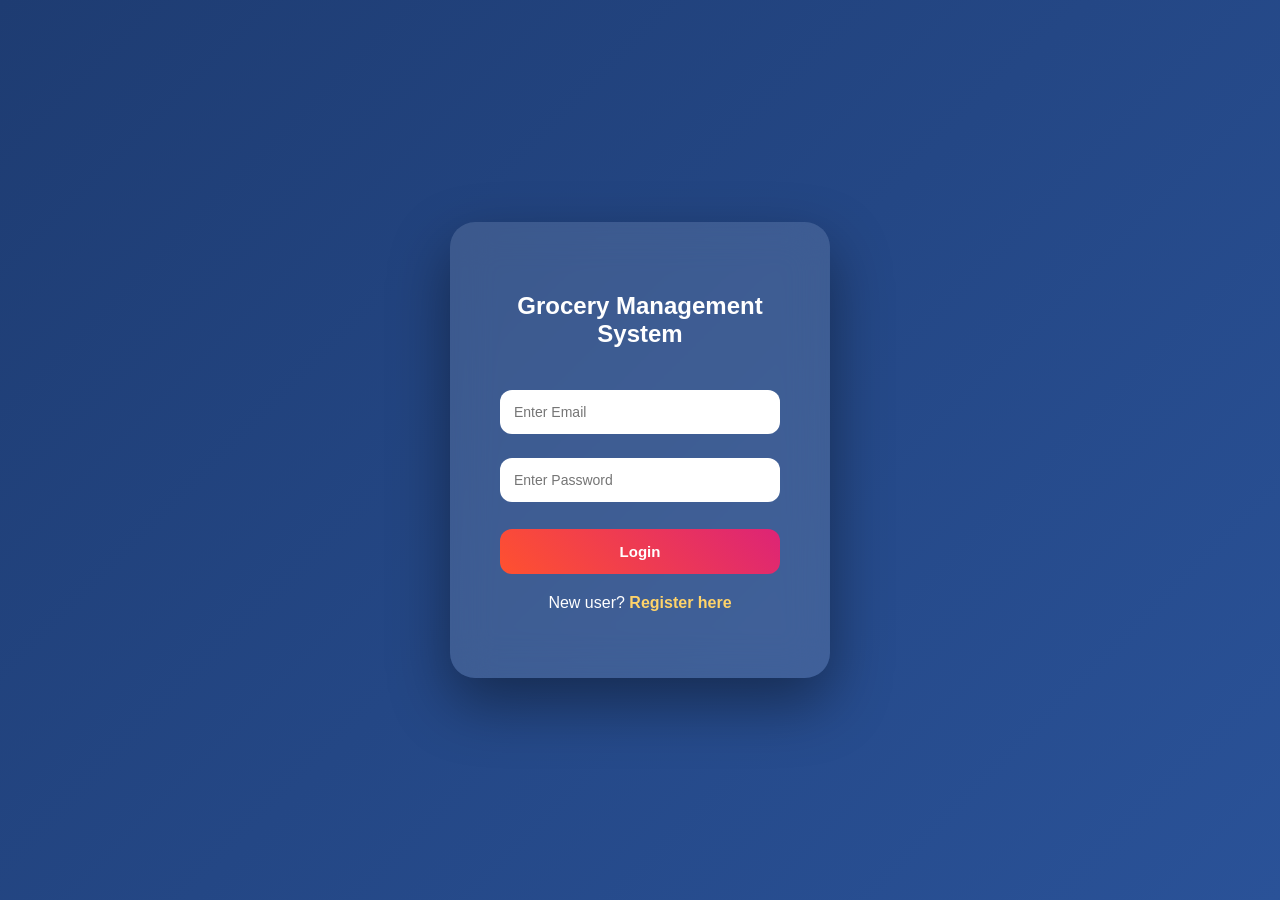
==== frontend/admin.html @ 13d4b8ff "Initial commit - Grocery SaaS with role-based auth and dashboard" ====
<!DOCTYPE html>
<html>
<head>
    <title>Admin Dashboard</title>
    <link rel="stylesheet" href="dashboard.css">
</head>
<body>

<div class="dashboard">

    <div class="sidebar">
    <h2 onclick="loadAdminDashboard()" style="cursor:pointer;">
        Admin Panel
    </h2>

    <button onclick="loadAdminDashboard()">🏠 Dashboard</button>
    <button onclick="loadProducts()">📦 View Products</button>
    <button onclick="showAddProductForm()">➕ Add Product</button>
    <button onclick="showUpdateProductForm()">✏ Update Product</button>
    <button onclick="loadOrders()">🧾 All Orders</button>
    <button onclick="logout()">🚪 Logout</button>
</div>

    <div class="content" id="contentArea">
    </div>

</div>

<script src="dashboard.js"></script>
<script>
    document.addEventListener("DOMContentLoaded", function () {
        protectRoute("ADMIN");
        loadAdminDashboard();
    });
</script>

</body>
</html>
---- frontend/dashboard.css ----
/* ===============================
   GLOBAL RESET
================================ */

* {
    box-sizing: border-box;
}

body {
    margin: 0;
    font-family: 'Poppins', sans-serif;
    min-height: 100vh;
    color: #fff;
}

/* ===============================
   ANIMATED GRADIENT BACKGROUND
================================ */

@keyframes gradientMove {
    0% { background-position: 0% 50%; }
    50% { background-position: 100% 50%; }
    100% { background-position: 0% 50%; }
}

/* ===============================
   LOGIN PAGE STYLING
================================ */

.login-page {
    background: linear-gradient(135deg, #1e3c72, #2a5298);
    display: flex;
    justify-content: center;
    align-items: center;
    height: 100vh;
}

/* Glass Login Card */

.login-card {
    background: rgba(255, 255, 255, 0.12);
    backdrop-filter: blur(20px);
    padding: 50px;
    border-radius: 25px;
    width: 380px;
    text-align: center;
    box-shadow: 0 25px 60px rgba(0, 0, 0, 0.4);
    color: white;
    animation: fadeIn 0.6s ease;
}

.login-card h2 {
    margin-bottom: 30px;
    font-weight: 600;
}

.login-card input {
    width: 100%;
    padding: 14px;
    margin: 12px 0;
    border-radius: 12px;
    border: none;
    outline: none;
    font-size: 14px;
}

.login-card button {
    width: 100%;
    padding: 14px;
    margin-top: 15px;
    border-radius: 12px;
    border: none;
    font-weight: bold;
    font-size: 15px;
    background: linear-gradient(45deg, #ff512f, #dd2476);
    color: white;
    cursor: pointer;
    transition: 0.3s;
}

.login-card button:hover {
    transform: translateY(-3px);
    box-shadow: 0 10px 25px rgba(0,0,0,0.4);
}

.login-card a {
    color: #ffd369;
    text-decoration: none;
    font-weight: bold;
}

.login-card a:hover {
    text-decoration: underline;
}

/* ===============================
   DASHBOARD LAYOUT
================================ */

.dashboard {
    display: flex;
    min-height: 100vh;
    background: linear-gradient(135deg, #ff9a9e, #a18cd1);
    background-size: 400% 400%;
    animation: gradientMove 12s ease infinite;
}

/* ===============================
   SIDEBAR
================================ */

.sidebar {
    width: 260px;
    padding: 30px 20px;
    background: linear-gradient(180deg, #667eea, #764ba2);
    display: flex;
    flex-direction: column;
    color: white;
    box-shadow: 5px 0 25px rgba(0,0,0,0.2);
}

.sidebar h2 {
    text-align: center;
    margin-bottom: 40px;
}

.sidebar button {
    background: linear-gradient(45deg, #ff758c, #ff7eb3);
    margin-bottom: 15px;
    padding: 12px;
    border-radius: 12px;
    border: none;
    font-weight: bold;
    transition: all 0.3s ease;
}

.sidebar button:hover {
    transform: scale(1.05);
    box-shadow: 0 10px 20px rgba(0,0,0,0.2);
}

/* ===============================
   CONTENT AREA
================================ */

.content {
    flex: 1;
    padding: 40px;
    backdrop-filter: blur(6px);
}

/* ===============================
   COLORFUL CARDS
================================ */

.card {
    padding: 25px;
    border-radius: 20px;
    margin-bottom: 25px;
    background: rgba(255,255,255,0.15);
    backdrop-filter: blur(15px);
    color: white;
    box-shadow: 0 15px 35px rgba(0,0,0,0.2);
    transition: all 0.4s ease;
}

.card:nth-child(2) {
    background: linear-gradient(135deg, #fa709a, #fee140);
}

.card:nth-child(3) {
    background: linear-gradient(135deg, #30cfd0, #330867);
}

.card:hover {
    transform: translateY(-8px) scale(1.02);
}

/* ===============================
   LIST ITEMS
================================ */

ul {
    list-style: none;
    padding: 0;
}

li {
    padding: 12px;
    border-radius: 12px;
    margin-bottom: 10px;
    background: rgba(255,255,255,0.2);
    backdrop-filter: blur(5px);
    display: flex;
    justify-content: space-between;
    align-items: center;
}

/* ===============================
   BUTTONS
================================ */

button {
    padding: 8px 14px;
    border-radius: 10px;
    border: none;
    font-weight: bold;
    cursor: pointer;
    transition: all 0.3s ease;
}

button:hover {
    transform: translateY(-3px);
}

/* Delete button */

.delete-btn {
    background: linear-gradient(45deg, #ff416c, #ff4b2b);
}

.delete-btn:hover {
    box-shadow: 0 5px 15px rgba(0,0,0,0.3);
}

/* ===============================
   INPUTS
================================ */

.content input {
    padding: 10px;
    border-radius: 10px;
    border: none;
    margin-bottom: 12px;
    width: 100%;
}

/* ===============================
   MODAL
================================ */

.modal {
    display: none;
    position: fixed;
    inset: 0;
    background: rgba(0,0,0,0.6);
    justify-content: center;
    align-items: center;
}

.modal-content {
    background: linear-gradient(135deg, #667eea, #764ba2);
    padding: 30px;
    border-radius: 20px;
    width: 320px;
    text-align: center;
    color: white;
    animation: fadeIn 0.4s ease;
}

.modal-actions {
    margin-top: 20px;
    display: flex;
    justify-content: space-between;
}

/* ===============================
   ANIMATION
================================ */

@keyframes fadeIn {
    from { opacity: 0; transform: translateY(20px); }
    to { opacity: 1; transform: translateY(0); }
}

/* ===============================
   RESPONSIVE DESIGN
================================ */

@media (max-width: 768px) {

    .dashboard {
        flex-direction: column;
    }

    .sidebar {
        width: 100%;
        flex-direction: row;
        overflow-x: auto;
        justify-content: space-around;
    }

    .sidebar button {
        flex: 1;
        font-size: 12px;
        margin: 5px;
    }

    .content {
        padding: 20px;
    }
}
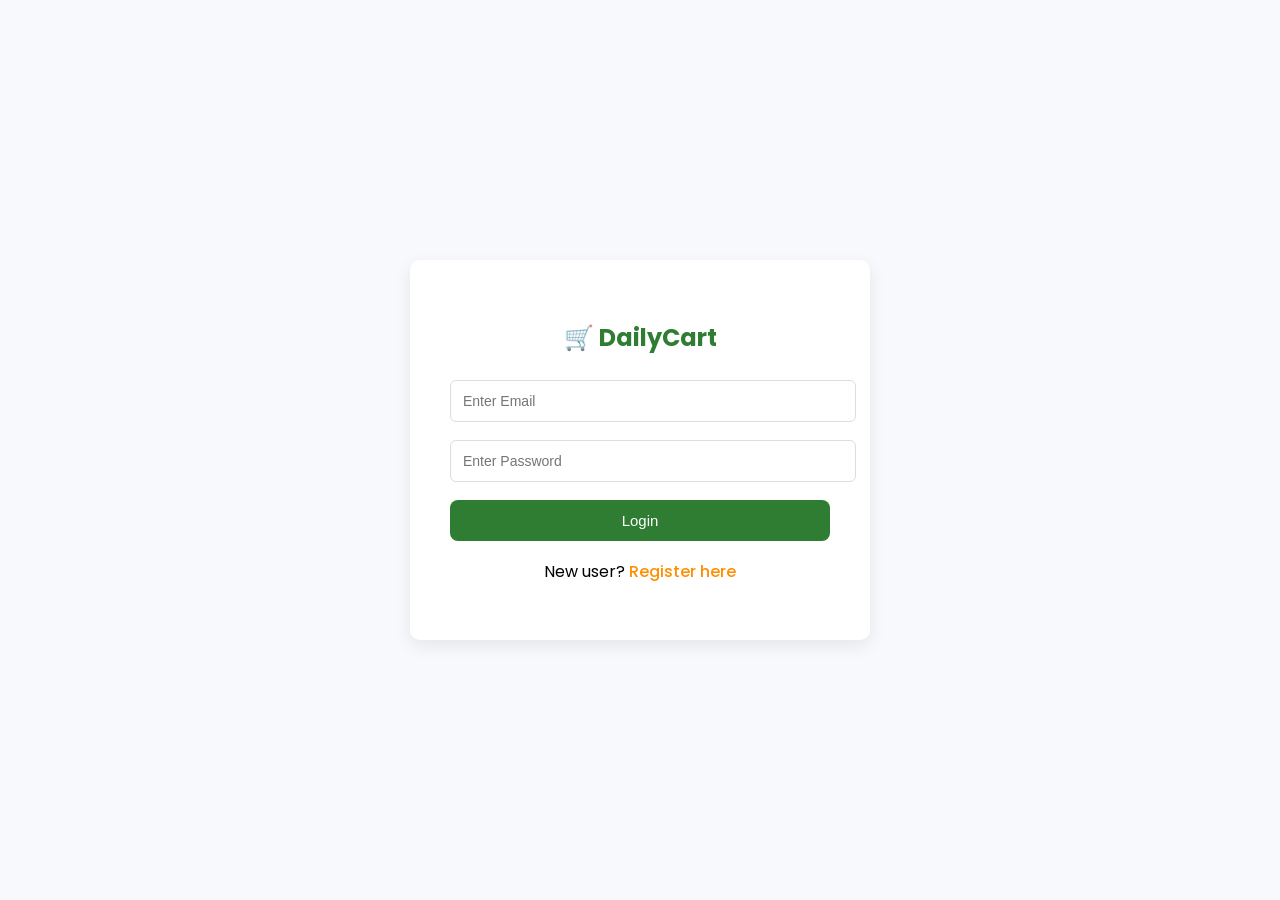
==== commit 31b4dddc: "Updated grocery project" ====
--- a/frontend/admin.html
+++ b/frontend/admin.html
@@ -1,37 +1,110 @@
 <!DOCTYPE html>
 <html>
 <head>
-    <title>Admin Dashboard</title>
-    <link rel="stylesheet" href="dashboard.css">
+<title>DailyCart Admin</title>
+
+<link rel="stylesheet" href="dashboard.css">
+
+<style>
+
+.header{
+display:flex;
+justify-content:space-between;
+align-items:center;
+margin-bottom:30px;
+}
+
+.stats{
+display:grid;
+grid-template-columns:repeat(auto-fit,minmax(200px,1fr));
+gap:20px;
+margin-bottom:30px;
+}
+
+.stat-card{
+background:white;
+padding:25px;
+border-radius:10px;
+box-shadow:0 4px 12px rgba(0,0,0,0.06);
+text-align:center;
+}
+
+.stat-card h2{
+margin-bottom:10px;
+color:#2e7d32;
+}
+
+.section{
+background:white;
+padding:25px;
+border-radius:10px;
+box-shadow:0 4px 12px rgba(0,0,0,0.06);
+margin-bottom:20px;
+}
+
+.badge{
+padding:4px 10px;
+border-radius:6px;
+font-size:12px;
+color:white;
+}
+
+.badge-delivered{
+background:#2e7d32;
+}
+
+.badge-placed{
+background:#ff8f00;
+}
+
+.badge-cancelled{
+background:#e53935;
+}
+
+</style>
+
 </head>
+
 <body>
 
 <div class="dashboard">
 
-    <div class="sidebar">
-    <h2 onclick="loadAdminDashboard()" style="cursor:pointer;">
-        Admin Panel
-    </h2>
+<div class="header">
 
-    <button onclick="loadAdminDashboard()">🏠 Dashboard</button>
-    <button onclick="loadProducts()">📦 View Products</button>
-    <button onclick="showAddProductForm()">➕ Add Product</button>
-    <button onclick="showUpdateProductForm()">✏ Update Product</button>
-    <button onclick="loadOrders()">🧾 All Orders</button>
-    <button onclick="logout()">🚪 Logout</button>
+<div class="logo">
+🛒 DailyCart Admin
 </div>
 
-    <div class="content" id="contentArea">
-    </div>
+<div class="nav-buttons">
+
+<button onclick="loadAdminDashboard()">🏠 Dashboard</button>
+
+<button onclick="loadProducts()">📦 Products</button>
+
+<button onclick="showAddProductForm()">➕ Add Product</button>
+
+<button onclick="showUpdateProductForm()">✏ Update Product</button>
+
+<button onclick="loadOrders()">🧾 Orders</button>
+
+<button onclick="logout()">🚪 Logout</button>
+
+</div>
+
+</div>
+
+<div class="content" id="contentArea">
+</div>
 
 </div>
 
 <script src="dashboard.js"></script>
+
 <script>
-    document.addEventListener("DOMContentLoaded", function () {
-        protectRoute("ADMIN");
-        loadAdminDashboard();
-    });
+document.addEventListener("DOMContentLoaded", function () {
+    protectRoute("ADMIN");
+    loadAdminDashboard();
+});
 </script>
 
 </body>
--- a/frontend/dashboard.css
+++ b/frontend/dashboard.css
@@ -1,302 +1,460 @@
-/* ===============================
-   GLOBAL RESET
-================================ */
-
-* {
-    box-sizing: border-box;
-}
-
-body {
-    margin: 0;
-    font-family: 'Poppins', sans-serif;
-    min-height: 100vh;
-    color: #fff;
-}
-
-/* ===============================
-   ANIMATED GRADIENT BACKGROUND
-================================ */
-
-@keyframes gradientMove {
-    0% { background-position: 0% 50%; }
-    50% { background-position: 100% 50%; }
-    100% { background-position: 0% 50%; }
-}
-
-/* ===============================
-   LOGIN PAGE STYLING
-================================ */
-
-.login-page {
-    background: linear-gradient(135deg, #1e3c72, #2a5298);
-    display: flex;
-    justify-content: center;
-    align-items: center;
-    height: 100vh;
-}
-
-/* Glass Login Card */
-
-.login-card {
-    background: rgba(255, 255, 255, 0.12);
-    backdrop-filter: blur(20px);
-    padding: 50px;
-    border-radius: 25px;
-    width: 380px;
-    text-align: center;
-    box-shadow: 0 25px 60px rgba(0, 0, 0, 0.4);
-    color: white;
-    animation: fadeIn 0.6s ease;
-}
-
-.login-card h2 {
-    margin-bottom: 30px;
-    font-weight: 600;
-}
-
-.login-card input {
-    width: 100%;
-    padding: 14px;
-    margin: 12px 0;
-    border-radius: 12px;
-    border: none;
-    outline: none;
-    font-size: 14px;
-}
-
-.login-card button {
-    width: 100%;
-    padding: 14px;
-    margin-top: 15px;
-    border-radius: 12px;
-    border: none;
-    font-weight: bold;
-    font-size: 15px;
-    background: linear-gradient(45deg, #ff512f, #dd2476);
-    color: white;
-    cursor: pointer;
-    transition: 0.3s;
-}
-
-.login-card button:hover {
-    transform: translateY(-3px);
-    box-shadow: 0 10px 25px rgba(0,0,0,0.4);
-}
-
-.login-card a {
-    color: #ffd369;
-    text-decoration: none;
-    font-weight: bold;
-}
-
-.login-card a:hover {
-    text-decoration: underline;
-}
-
-/* ===============================
-   DASHBOARD LAYOUT
-================================ */
-
-.dashboard {
-    display: flex;
-    min-height: 100vh;
-    background: linear-gradient(135deg, #ff9a9e, #a18cd1);
-    background-size: 400% 400%;
-    animation: gradientMove 12s ease infinite;
-}
-
-/* ===============================
-   SIDEBAR
-================================ */
-
-.sidebar {
-    width: 260px;
-    padding: 30px 20px;
-    background: linear-gradient(180deg, #667eea, #764ba2);
-    display: flex;
-    flex-direction: column;
-    color: white;
-    box-shadow: 5px 0 25px rgba(0,0,0,0.2);
-}
-
-.sidebar h2 {
-    text-align: center;
-    margin-bottom: 40px;
-}
-
-.sidebar button {
-    background: linear-gradient(45deg, #ff758c, #ff7eb3);
-    margin-bottom: 15px;
-    padding: 12px;
-    border-radius: 12px;
-    border: none;
-    font-weight: bold;
-    transition: all 0.3s ease;
-}
-
-.sidebar button:hover {
-    transform: scale(1.05);
-    box-shadow: 0 10px 20px rgba(0,0,0,0.2);
-}
-
-/* ===============================
-   CONTENT AREA
-================================ */
-
-.content {
-    flex: 1;
-    padding: 40px;
-    backdrop-filter: blur(6px);
-}
-
-/* ===============================
-   COLORFUL CARDS
-================================ */
-
-.card {
-    padding: 25px;
-    border-radius: 20px;
-    margin-bottom: 25px;
-    background: rgba(255,255,255,0.15);
-    backdrop-filter: blur(15px);
-    color: white;
-    box-shadow: 0 15px 35px rgba(0,0,0,0.2);
-    transition: all 0.4s ease;
-}
-
-.card:nth-child(2) {
-    background: linear-gradient(135deg, #fa709a, #fee140);
-}
-
-.card:nth-child(3) {
-    background: linear-gradient(135deg, #30cfd0, #330867);
-}
-
-.card:hover {
-    transform: translateY(-8px) scale(1.02);
-}
-
-/* ===============================
-   LIST ITEMS
-================================ */
-
-ul {
-    list-style: none;
-    padding: 0;
-}
-
-li {
-    padding: 12px;
-    border-radius: 12px;
-    margin-bottom: 10px;
-    background: rgba(255,255,255,0.2);
-    backdrop-filter: blur(5px);
-    display: flex;
-    justify-content: space-between;
-    align-items: center;
-}
-
-/* ===============================
-   BUTTONS
-================================ */
-
-button {
-    padding: 8px 14px;
-    border-radius: 10px;
-    border: none;
-    font-weight: bold;
-    cursor: pointer;
-    transition: all 0.3s ease;
-}
-
-button:hover {
-    transform: translateY(-3px);
-}
-
-/* Delete button */
-
-.delete-btn {
-    background: linear-gradient(45deg, #ff416c, #ff4b2b);
-}
-
-.delete-btn:hover {
-    box-shadow: 0 5px 15px rgba(0,0,0,0.3);
-}
-
-/* ===============================
-   INPUTS
-================================ */
-
-.content input {
-    padding: 10px;
-    border-radius: 10px;
-    border: none;
-    margin-bottom: 12px;
-    width: 100%;
-}
-
-/* ===============================
-   MODAL
-================================ */
-
-.modal {
-    display: none;
-    position: fixed;
-    inset: 0;
-    background: rgba(0,0,0,0.6);
-    justify-content: center;
-    align-items: center;
-}
-
-.modal-content {
-    background: linear-gradient(135deg, #667eea, #764ba2);
-    padding: 30px;
-    border-radius: 20px;
-    width: 320px;
-    text-align: center;
-    color: white;
-    animation: fadeIn 0.4s ease;
-}
-
-.modal-actions {
-    margin-top: 20px;
-    display: flex;
-    justify-content: space-between;
-}
-
-/* ===============================
-   ANIMATION
-================================ */
-
-@keyframes fadeIn {
-    from { opacity: 0; transform: translateY(20px); }
-    to { opacity: 1; transform: translateY(0); }
-}
-
-/* ===============================
-   RESPONSIVE DESIGN
-================================ */
-
-@media (max-width: 768px) {
-
-    .dashboard {
-        flex-direction: column;
-    }
-
-    .sidebar {
-        width: 100%;
-        flex-direction: row;
-        overflow-x: auto;
-        justify-content: space-around;
-    }
-
-    .sidebar button {
-        flex: 1;
-        font-size: 12px;
-        margin: 5px;
-    }
-
-    .content {
-        padding: 20px;
-    }
+/* ===== GLOBAL ===== */
+
+*{
+box-sizing:border-box;
+margin:0;
+padding:0;
+}
+
+body{
+font-family:Poppins, sans-serif;
+background:#f4f6f8;
+color:#333;
+}
+
+/* ===== HEADER / NAVBAR ===== */
+
+.header{
+display:flex;
+justify-content:space-between;
+align-items:center;
+padding:20px 40px;
+background:white;
+box-shadow:0 3px 12px rgba(0,0,0,0.05);
+margin-bottom:20px;
+}
+
+.logo{
+font-size:22px;
+font-weight:600;
+color:#2e7d32;
+}
+
+/* ===== NAV BUTTONS ===== */
+
+.nav-buttons{
+display:flex;
+flex-wrap:wrap;
+gap:10px;
+margin-top:10px;
+}
+
+.nav-buttons button{
+padding:10px 16px;
+border-radius:8px;
+border:none;
+background:#f1f3f6;
+cursor:pointer;
+transition:all .25s ease;
+font-size:14px;
+}
+
+.nav-buttons button:hover{
+background:#e8f5e9;
+color:#2e7d32;
+transform:translateY(-2px);
+box-shadow:0 4px 10px rgba(0,0,0,0.1);
+}
+
+/* logout */
+
+.nav-buttons button:last-child{
+background:#ffebee;
+color:#c62828;
+}
+
+.nav-buttons button:last-child:hover{
+background:#ffcdd2;
+}
+
+/* ===== CONTENT AREA ===== */
+
+.content{
+max-width:1200px;
+margin:auto;
+padding:20px;
+display:block;   /* keeps content from centering vertically */
+}
+
+/* ===== STATS CARDS ===== */
+
+.stats{
+display:grid;
+grid-template-columns:repeat(auto-fit,minmax(250px,1fr));
+gap:20px;
+margin:30px 0;
+}
+
+.stat-card{
+background:white;
+padding:25px;
+border-radius:12px;
+box-shadow:0 6px 16px rgba(0,0,0,0.05);
+text-align:center;
+transition:.3s;
+}
+
+.stat-card:hover{
+transform:translateY(-6px);
+box-shadow:0 10px 25px rgba(0,0,0,0.12);
+}
+
+.stat-card h2{
+color:#2e7d32;
+margin-bottom:10px;
+}
+
+/* ===== SECTION BLOCK ===== */
+
+.section{
+background:white;
+padding:25px;
+border-radius:12px;
+box-shadow:0 4px 12px rgba(0,0,0,0.05);
+margin-bottom:25px;
+}
+
+/* ===== LIST ITEMS ===== */
+
+ul{
+list-style:none;
+}
+
+li{
+display:flex;
+justify-content:space-between;
+align-items:center;
+padding:12px 16px;
+background:#f7f9fb;
+border-radius:8px;
+margin-bottom:10px;
+transition:.2s;
+}
+
+li:hover{
+background:#eef3f7;
+}
+
+/* ===== BADGES ===== */
+
+.badge{
+padding:4px 10px;
+border-radius:6px;
+font-size:12px;
+color:white;
+}
+
+.badge-delivered{
+background:#2e7d32;
+}
+
+.badge-placed{
+background:#ff8f00;
+}
+
+.badge-cancelled{
+background:#e53935;
+}
+
+/* ===== DELETE BUTTON ===== */
+
+.delete-btn{
+background:#e53935;
+color:white;
+border:none;
+padding:6px 12px;
+border-radius:6px;
+cursor:pointer;
+transition:.2s;
+}
+
+.delete-btn:hover{
+background:#c62828;
+}
+
+/* ===== TABLE ===== */
+
+.data-table{
+width:100%;
+border-collapse:collapse;
+margin-top:20px;
+}
+
+.data-table th{
+text-align:left;
+padding:12px;
+background:#f3f4f6;
+}
+
+.data-table td{
+padding:12px;
+border-bottom:1px solid #eee;
+}
+
+.data-table tr:hover{
+background:#fafafa;
+}
+
+/* ===== BUTTONS ===== */
+
+.deliver-btn{
+background:#2196F3;
+color:white;
+border:none;
+padding:8px 14px;
+border-radius:6px;
+cursor:pointer;
+font-size:13px;
+font-weight:600;
+transition:0.2s;
+}
+
+.deliver-btn:hover{
+background:#0b7dda;
+}
+
+.cancel-btn{
+background:#e53935;
+color:white;
+border:none;
+padding:6px 12px;
+border-radius:6px;
+cursor:pointer;
+font-size:13px;
+}
+
+.cancel-btn:hover{
+background:#c62828;
+}
+
+/* ===== FORM ===== */
+
+.form-container{
+width:400px;
+background:white;
+padding:30px;
+border-radius:10px;
+box-shadow:0 4px 15px rgba(0,0,0,0.1);
+margin:40px auto; /* center only form */
+}
+
+.form-container h2{
+margin-bottom:20px;
+text-align:center;
+}
+
+.form-group{
+margin-bottom:15px;
+}
+
+.form-group label{
+display:block;
+font-weight:600;
+margin-bottom:5px;
+}
+
+.form-group input{
+width:100%;
+padding:10px;
+border:1px solid #ccc;
+border-radius:6px;
+font-size:14px;
+}
+
+/* BUTTON */
+
+.primary-btn{
+width:100%;
+padding:12px;
+background:#6C63FF;
+color:white;
+border:none;
+border-radius:6px;
+font-size:15px;
+cursor:pointer;
+transition:0.3s;
+}
+
+.primary-btn:hover{
+background:#5147e5;
+}
+
+/* ===== CUSTOMER WELCOME ===== */
+
+.welcome-box{
+background:white;
+padding:30px;
+border-radius:12px;
+box-shadow:0 6px 15px rgba(0,0,0,0.05);
+margin-bottom:30px;
+}
+
+.welcome-box h1{
+font-size:26px;
+margin-bottom:10px;
+color:#2e7d32;
+}
+
+.welcome-box p{
+color:#555;
+font-size:15px;
+}
+
+/* ===== CUSTOMER STATS ===== */
+
+.customer-stats{
+display:flex;
+gap:20px;
+margin-top:20px;
+}
+
+.customer-stats .stat-card{
+flex:1;
+}
+
+/* ===== MOBILE ===== */
+
+@media(max-width:800px){
+
+.header{
+flex-direction:column;
+align-items:flex-start;
+gap:10px;
+}
+
+.nav-buttons{
+width:100%;
+}
+
+.content{
+padding:15px;
+}
+
+.customer-stats{
+flex-direction:column;
+}
+
+}
+.add-cart-btn{
+padding:6px 12px;
+font-size:13px;
+background:#2e7d32;
+}
+
+.add-cart-btn:hover{
+background:#1b5e20;
+}
+/* CART CONTAINER */
+
+.cart-container{
+width:100%;
+background:white;
+padding:35px;
+border-radius:12px;
+box-shadow:0 6px 15px rgba(0,0,0,0.05);
+margin-top:10px;
+}
+
+/* CART LIST */
+
+.cart-list{
+margin-top:20px;
+}
+
+/* CART ITEM */
+
+.cart-item{
+display:flex;
+justify-content:space-between;
+align-items:center;
+padding:18px 20px;
+border-radius:10px;
+background:#f7f9fb;
+margin-bottom:12px;
+}
+
+/* ITEM INFO */
+
+.cart-info strong{
+font-size:16px;
+}
+
+.cart-info p{
+color:#666;
+font-size:14px;
+}
+
+/* ACTION BUTTONS */
+
+.cart-actions{
+display:flex;
+align-items:center;
+gap:10px;
+}
+
+/* QUANTITY BUTTONS */
+
+.qty-btn{
+width:32px;
+height:32px;
+border:none;
+border-radius:6px;
+background:#f1f3f6;
+cursor:pointer;
+font-size:16px;
+font-weight:bold;
+}
+
+.qty-btn:hover{
+background:#e0e0e0;
+}
+
+.plus{
+color:#2e7d32;
+}
+
+.minus{
+color:#c62828;
+}
+
+/* REMOVE */
+
+.remove-btn{
+background:#ffebee;
+color:#c62828;
+border:none;
+padding:6px 10px;
+border-radius:6px;
+cursor:pointer;
+}
+
+.remove-btn:hover{
+background:#ffcdd2;
+}
+
+/* FOOTER */
+
+.cart-footer{
+display:flex;
+justify-content:space-between;
+align-items:center;
+margin-top:25px;
+padding-top:15px;
+border-top:1px solid #eee;
+}
+
+/* ORDER BUTTON */
+
+.order-btn{
+background:#2e7d32;
+color:white;
+border:none;
+padding:10px 20px;
+border-radius:8px;
+cursor:pointer;
+font-weight:500;
+}
+
+.order-btn:hover{
+background:#1b5e20;
 }
